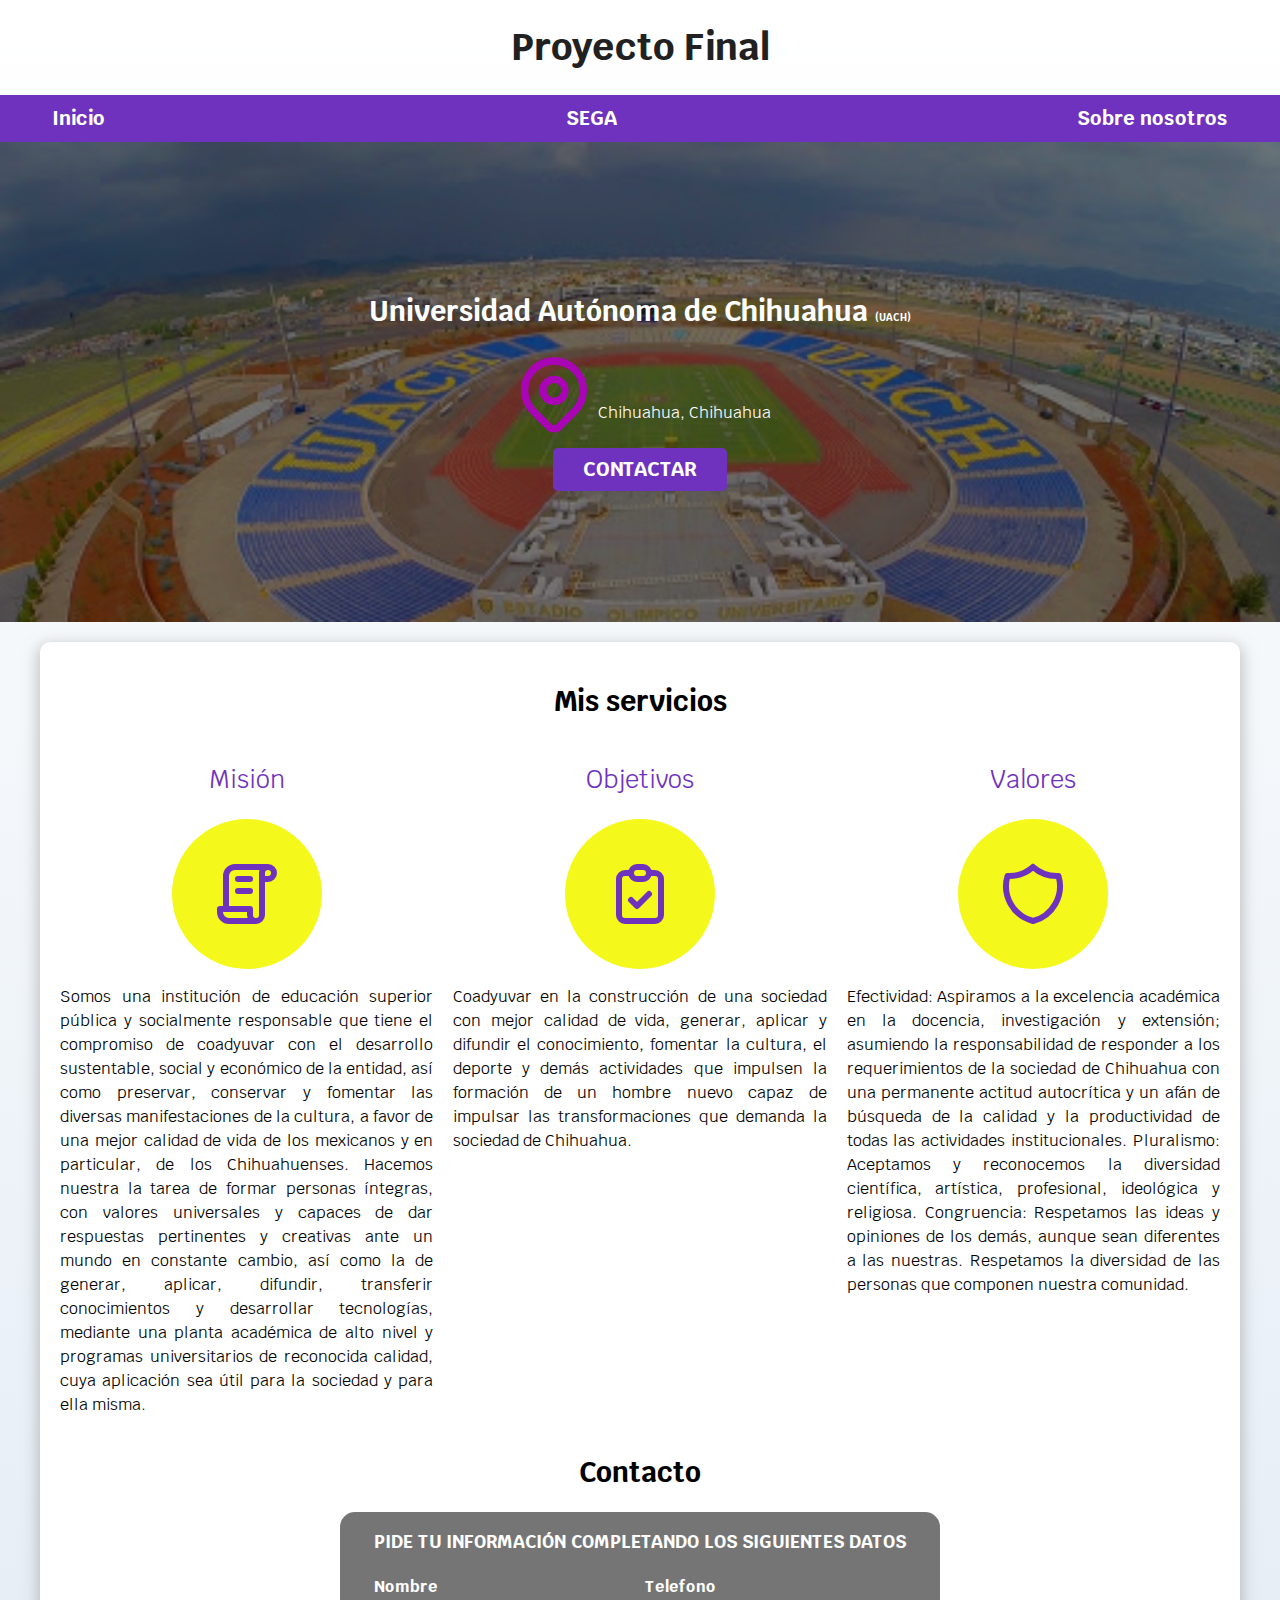
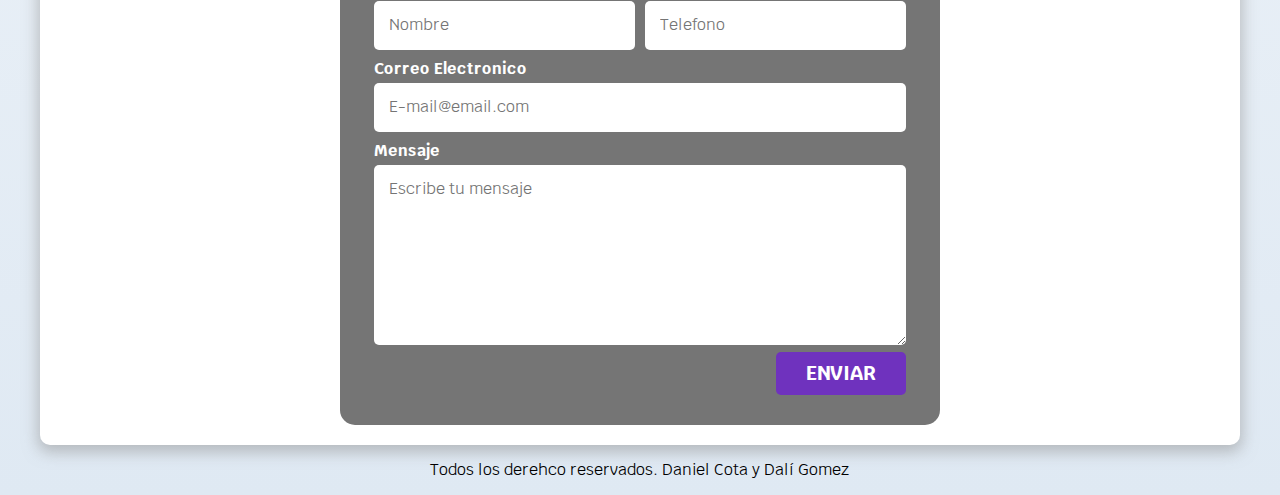
==== index.html @ ebf294ba "Initial Commit" ====
<!DOCTYPE html>
<html lang="en">
<head>
    <meta charset="UTF-8">
    <meta http-equiv="X-UA-Compatible" content="IE=edge">
    <meta name="viewport" content="width=device-width, initial-scale=1.0">
    <title>SEGÜACH</title>
    <link rel="preload" href="css/normalize.css" as="style">
    <link rel="stylesheet" href="css/normalize.css">
    <link rel="preconnect" href="https://fonts.gstatic.com">
    <link href="https://fonts.googleapis.com/css2?family=Krub:wght@400;700&display=swap" 
    rel="stylesheet">
    <link rel="preload" href="css/styles.css" as="style">
    <link rel="stylesheet" href="css/styles.css">
</head>
<body>
    <header>
        <h1 class="titulo">Proyecto Final</h1>
    </header>

    <div class="nav-bg">
        <nav class="navegacion_principal contenedor ">
            <a href="#">Inicio</a>
            <a href="#">SEGA</a>
            <a href="#">Sobre nosotros</a>
        </nav>
    </div>
    
    <section class="hero">
        <div class="contenido-hero">
            <h2>Universidad Autónoma de Chihuahua <span>(UACH)</span></h2>

            <div class="ubicacion">
                <svg xmlns="http://www.w3.org/2000/svg" class="icon icon-tabler icon-tabler-map-pin" width="88" height="88" 
                viewBox="0 0 24 24" stroke-width="2" stroke="#a905b6" fill="none" stroke-linecap="round" stroke-linejoin="round">
                    <path stroke="none" d="M0 0h24v24H0z" fill="none"/>
                    <circle cx="12" cy="11" r="3" />
                    <path d="M17.657 16.657l-4.243 4.243a2 2 0 0 1 -2.827 0l-4.244 -4.243a8 8 0 1 1 11.314 0z" />
                </svg>
                <p>Chihuahua, Chihuahua</p>
            </div> <!-- .ubicacion-->
            
            <a class="boton" href="#">Contactar</a>
        </div> <!-- .contenido-hero -->
    </section>
    
    <main class="contenedor sombra">

        <h2>Mis servicios</h2>

        <div class="servicios">
            <section class="servicio">
            <h3>Misión</h3>

                <div class="iconos">
                    <svg xmlns="http://www.w3.org/2000/svg" class="icon icon-tabler icon-tabler-license" width="72" height="72" viewBox="0 0 24 24" stroke-width="2" stroke="#6f32be" fill="none" stroke-linecap="round" stroke-linejoin="round">
                        <path stroke="none" d="M0 0h24v24H0z" fill="none"/>
                        <path d="M15 21h-9a3 3 0 0 1 -3 -3v-1h10v2a2 2 0 0 0 4 0v-14a2 2 0 1 1 2 2h-2m2 -4h-11a3 3 0 0 0 -3 3v11" />
                        <line x1="9" y1="7" x2="13" y2="7" />
                        <line x1="9" y1="11" x2="13" y2="11" />
                      </svg>
                </div>
                
                <p>Somos una institución de educación superior pública y socialmente responsable que tiene el compromiso de coadyuvar con 
                    el desarrollo sustentable, social y económico de la entidad, así como preservar, conservar y fomentar las diversas manifestaciones 
                    de la cultura, a favor de una mejor calidad de vida de los mexicanos y en particular, de los Chihuahuenses.
                    Hacemos nuestra la tarea de formar personas íntegras, con valores universales y capaces de dar respuestas pertinentes 
                    y creativas ante un mundo en constante cambio, así como la de generar, aplicar, difundir, transferir conocimientos y 
                    desarrollar tecnologías, mediante una planta académica de alto nivel y programas universitarios de reconocida calidad, 
                    cuya aplicación sea útil para la sociedad y para ella misma. </p>
            </section>

            <section class="servicio">
                <h3>Objetivos</h3>

                <div class="iconos">
                    <svg xmlns="http://www.w3.org/2000/svg" class="icon icon-tabler icon-tabler-clipboard-check" width="72" height="72" viewBox="0 0 24 24" stroke-width="2" stroke="#6f32be" fill="none" stroke-linecap="round" stroke-linejoin="round">
                        <path stroke="none" d="M0 0h24v24H0z" fill="none"/>
                        <path d="M9 5h-2a2 2 0 0 0 -2 2v12a2 2 0 0 0 2 2h10a2 2 0 0 0 2 -2v-12a2 2 0 0 0 -2 -2h-2" />
                        <rect x="9" y="3" width="6" height="4" rx="2" />
                        <path d="M9 14l2 2l4 -4" />
                      </svg>
                </div>
               
                <p>Coadyuvar en la construcción de una sociedad con mejor calidad de vida, generar, aplicar y difundir el 
                    conocimiento, fomentar la cultura, el deporte y demás actividades que impulsen la 
                    formación de un hombre nuevo capaz de impulsar las transformaciones que demanda la sociedad de Chihuahua.</p>
            </section>
        
            <section class="servicio">
                <h3>Valores</h3>

                <div class="iconos">
                    <svg xmlns="http://www.w3.org/2000/svg" class="icon icon-tabler icon-tabler-shield" width="72" height="72" viewBox="0 0 24 24" stroke-width="2" stroke="#6f32be" fill="none" stroke-linecap="round" stroke-linejoin="round">
                        <path stroke="none" d="M0 0h24v24H0z" fill="none"/>
                        <path d="M12 3a12 12 0 0 0 8.5 3a12 12 0 0 1 -8.5 15a12 12 0 0 1 -8.5 -15a12 12 0 0 0 8.5 -3" />
                      </svg>
                </div>
                
                <p>Efectividad: Aspiramos a la excelencia académica en la docencia, investigación y extensión; 
                    asumiendo la responsabilidad de responder a los requerimientos de la sociedad de Chihuahua 
                    con una permanente actitud autocrítica y un afán de búsqueda de la calidad y la productividad 
                    de todas las actividades institucionales.
                    Pluralismo: Aceptamos y reconocemos la diversidad científica, 
                    artística, profesional, ideológica y religiosa.
                    Congruencia: Respetamos las ideas y opiniones de los demás, 
                    aunque sean diferentes a las nuestras. Respetamos la diversidad de las personas que 
                    componen nuestra comunidad. </p>
            </section>

        </div>
    
        <section>
            <h2>Contacto</h2> 
            
            <form class="formulario">
                <fieldset>
                    <legend>Pide tu información completando los siguientes datos</legend>

                    <div class="contenedor-campos">
                        <div class="campo">
                            <label for="">Nombre</label>
                            <input class="input-text" type="text" name="" id="" placeholder="Nombre">    
                        </div>
                    
                        <div class="campo">
                            <label for="">Telefono</label>
                            <input class="input-text" type="tel" name="" id="" placeholder="Telefono">
                        </div>
                    
                        <div class="campo">
                            <label for="">Correo Electronico</label>
                            <input class="input-text" type="email" name="" id="" placeholder="E-mail@email.com">
                        </div>
                    
                        <div class="campo">
                            <label for="">Mensaje</label>
                            <textarea  class="input-text" name="" id="" placeholder="Escribe tu mensaje"></textarea>
                        </div>
                           
                    </div> <!-- .contenedor-campos -->
                    
                    <div class="alinear-d flex">
                        <input class="boton w-100" type="submit" value="Enviar">
                    </div>   
                
                </fieldset>
            </form>
        </section>
    </main>

    <footer class="footer">
       <p>Todos los derehco reservados. Daniel Cota y Dalí Gomez</p> 
    </footer>
    
</body>
</html>
---- css/styles.css ----
/* Variables */

:root {
    --blanco: #ffffff;
    --negro: #212121;
    --secundario: #6f32be;
    --primario: #f4f81b;
    --gris: #757575;
    --grisclaro: #dfe9f3; 
    --fuente-principal: 3.8rem;
}

    /* Globales */

html {
    font-size: 62.5%;
    box-sizing: border-box;
    scroll-snap-type: y mandatory;
}
*, *:before, *:after {
    box-sizing: inherit;
}

/* Scroll */

.servicios, 
.navegacion_principal,
.formulario {
    scroll-snap-align: center;
    scroll-snap-stop: always;
}


body {
    font-size: 16px; /* 1rem = 10px */
    font-family: 'Krub', sans-serif;
    background-image: linear-gradient(to top,var(--grisclaro) 0%, var(--blanco) 100%);
}

.contenedor {
    max-width: 120rem;
    margin: 0 auto;
}

.boton {
    background-color: var(--secundario);
    color: var(--blanco);
    padding: 1rem 3rem;
    margin-top: 1rem;
    font-size: 2rem;
    text-decoration: none;
    text-transform: uppercase;
    font-weight: 700;
    border-radius: .5rem;
    width: 90%;
    text-align: center;
    border: none;
}

@media (min-width: 768px) {
    .boton {
        width: auto;
    }
}


.boton:hover {
    cursor: pointer;
}

.sombra {
    -webkit-box-shadow: 0px 5px 15px 2px rgba(143,143,143,0.55);
    -moz-box-shadow: 0px 5px 15px 2px rgba(143,143,143,0.55);
    box-shadow: 0px 5px 15px 2px rgba(143,143,143,0.55);
    background-color: var(--blanco);
    padding: 2rem;
    border-radius: 1rem;
}

    /* Tipografía */
h1 {
    font-size: 3.8rem;
}
h2 {
    font-size: 2.8rem;
}
h3 {
    font-size: 2.5rem;
}
h1,h2,h3 {
    text-align: center;
}

    /* Titulos */

.titulo {
    text-align: center;
    font-size: var(--fuente-principal);
    color: var(--negro);
}

.titulo span {
    font-size: 2rem;
}

    /* Utilidades */

.w-100 {
    width: 100%;
}

@media (min-width: 768px) {
    .w-100 {
        width: auto;
    }
}

.flex {
    display: flex;
}
.alinear-d {
    justify-content: flex-end;
}
    /* Navegación principal */

.nav-bg { 
    background-color: var(--secundario);
}

.navegacion_principal {
    display: flex;
    flex-direction: column;
}

@media (min-width: 768px) {
    .navegacion_principal {
        flex-direction: row;
        justify-content: space-between;
    }
}

.navegacion_principal a {
    display: block;
    text-align: center;
    padding: 1.2rem;
    color: var(--blanco);
    text-decoration: none;
    font-size: 2rem;
    font-weight: 700;
}

.navegacion_principal a:hover {
    background-color: var(--primario);
    color: var(--negro);
}

    /* Hero */

.hero {
    background-image: url(../img/Estadio.jpg);
    background-repeat: no-repeat;
    background-size: cover;
    height: 480px;
    position: relative;
    margin-bottom: 2rem;
}

.contenido-hero {
    position: absolute;
    background-color: rgba(0, 0, 0, 0.5); /** Anterior **/
    width: 100%;
    height: 100%;

    display: flex;
    flex-direction: column;
    align-items: center;
    justify-content: center;
}

.contenido-hero h2,
.contenido-hero p {
    color: var(--blanco);
}
.contenido-hero span {
    font-size: 1rem;
}

.contenido-hero .ubicacion {
    display: flex;
    align-items: flex-end;
}

/* Servicios */
@media (min-width: 768px) {
    .servicios{
        display: grid;
        grid-template-columns: repeat(3, 1fr);
        /* grid: 200px 800px / 300px 300px; */
        /* grid-template-columns: 1fr 1fr 1fr; */
        column-gap: 2rem;
    }
}

.servicio {
    display: flex;
    flex-direction: column;
    align-items: center;

}

.servicio h3 {
    color: var(--secundario);
    font-weight: 400;
}

.servicio p{
    line-height: 1.5;
    text-align: justify;
}

.servicio .iconos {
    height: 15rem;
    width: 15rem;
    background-color: var(--primario);
    border-radius: 50%;
    display: flex;
    justify-content: space-evenly;
    align-items: center;
}

/* Contacto */
.formulario {
    background-color: var(--gris);
    width: min(60rem, 100%  ); /* Utiliza el valor más pequeño */
    margin: 0 auto;
    padding: 2rem;
    border-radius: 1.5rem;
}

.formulario fieldset{
    border: none;
}

.formulario legend{
    text-align: center;
    font-size: 1.8rem;
    text-transform: uppercase;
    font-weight: 700;
    margin-bottom: 2rem; 
    color: var(--blanco);
}


@media (min-width: 768px) {
    .contenedor-campos {
        display: grid;
        grid-template-columns: 1fr 1fr;
        grid-template-rows: auto auto 20rem;
        column-gap: 1rem;
    }

    .campo:nth-child(3),
    .campo:nth-child(4) {
        grid-column: 1 / 3;
    }

}

.campo {
    margin-bottom: 1rem;
}

.campo label {
    color: var(--blanco);
    font-weight: 700;
    margin-bottom: .5rem;
    display: block;
}

.campo textarea {
    height: 18rem;
}


.input-text {
    width: 100%;
    border: none;
    padding:  1.5rem;
    border-radius: .5rem;
}

/* Footer */

.footer{
    text-align: center;
}
---- css/styles.css ----
/* Variables */

:root {
    --blanco: #ffffff;
    --negro: #212121;
    --secundario: #6f32be;
    --primario: #f4f81b;
    --gris: #757575;
    --grisclaro: #dfe9f3; 
    --fuente-principal: 3.8rem;
}

    /* Globales */

html {
    font-size: 62.5%;
    box-sizing: border-box;
    scroll-snap-type: y mandatory;
}
*, *:before, *:after {
    box-sizing: inherit;
}

/* Scroll */

.servicios, 
.navegacion_principal,
.formulario {
    scroll-snap-align: center;
    scroll-snap-stop: always;
}


body {
    font-size: 16px; /* 1rem = 10px */
    font-family: 'Krub', sans-serif;
    background-image: linear-gradient(to top,var(--grisclaro) 0%, var(--blanco) 100%);
}

.contenedor {
    max-width: 120rem;
    margin: 0 auto;
}

.boton {
    background-color: var(--secundario);
    color: var(--blanco);
    padding: 1rem 3rem;
    margin-top: 1rem;
    font-size: 2rem;
    text-decoration: none;
    text-transform: uppercase;
    font-weight: 700;
    border-radius: .5rem;
    width: 90%;
    text-align: center;
    border: none;
}

@media (min-width: 768px) {
    .boton {
        width: auto;
    }
}


.boton:hover {
    cursor: pointer;
}

.sombra {
    -webkit-box-shadow: 0px 5px 15px 2px rgba(143,143,143,0.55);
    -moz-box-shadow: 0px 5px 15px 2px rgba(143,143,143,0.55);
    box-shadow: 0px 5px 15px 2px rgba(143,143,143,0.55);
    background-color: var(--blanco);
    padding: 2rem;
    border-radius: 1rem;
}

    /* Tipografía */
h1 {
    font-size: 3.8rem;
}
h2 {
    font-size: 2.8rem;
}
h3 {
    font-size: 2.5rem;
}
h1,h2,h3 {
    text-align: center;
}

    /* Titulos */

.titulo {
    text-align: center;
    font-size: var(--fuente-principal);
    color: var(--negro);
}

.titulo span {
    font-size: 2rem;
}

    /* Utilidades */

.w-100 {
    width: 100%;
}

@media (min-width: 768px) {
    .w-100 {
        width: auto;
    }
}

.flex {
    display: flex;
}
.alinear-d {
    justify-content: flex-end;
}
    /* Navegación principal */

.nav-bg { 
    background-color: var(--secundario);
}

.navegacion_principal {
    display: flex;
    flex-direction: column;
}

@media (min-width: 768px) {
    .navegacion_principal {
        flex-direction: row;
        justify-content: space-between;
    }
}

.navegacion_principal a {
    display: block;
    text-align: center;
    padding: 1.2rem;
    color: var(--blanco);
    text-decoration: none;
    font-size: 2rem;
    font-weight: 700;
}

.navegacion_principal a:hover {
    background-color: var(--primario);
    color: var(--negro);
}

    /* Hero */

.hero {
    background-image: url(../img/Estadio.jpg);
    background-repeat: no-repeat;
    background-size: cover;
    height: 480px;
    position: relative;
    margin-bottom: 2rem;
}

.contenido-hero {
    position: absolute;
    background-color: rgba(0, 0, 0, 0.5); /** Anterior **/
    width: 100%;
    height: 100%;

    display: flex;
    flex-direction: column;
    align-items: center;
    justify-content: center;
}

.contenido-hero h2,
.contenido-hero p {
    color: var(--blanco);
}
.contenido-hero span {
    font-size: 1rem;
}

.contenido-hero .ubicacion {
    display: flex;
    align-items: flex-end;
}

/* Servicios */
@media (min-width: 768px) {
    .servicios{
        display: grid;
        grid-template-columns: repeat(3, 1fr);
        /* grid: 200px 800px / 300px 300px; */
        /* grid-template-columns: 1fr 1fr 1fr; */
        column-gap: 2rem;
    }
}

.servicio {
    display: flex;
    flex-direction: column;
    align-items: center;

}

.servicio h3 {
    color: var(--secundario);
    font-weight: 400;
}

.servicio p{
    line-height: 1.5;
    text-align: justify;
}

.servicio .iconos {
    height: 15rem;
    width: 15rem;
    background-color: var(--primario);
    border-radius: 50%;
    display: flex;
    justify-content: space-evenly;
    align-items: center;
}

/* Contacto */
.formulario {
    background-color: var(--gris);
    width: min(60rem, 100%  ); /* Utiliza el valor más pequeño */
    margin: 0 auto;
    padding: 2rem;
    border-radius: 1.5rem;
}

.formulario fieldset{
    border: none;
}

.formulario legend{
    text-align: center;
    font-size: 1.8rem;
    text-transform: uppercase;
    font-weight: 700;
    margin-bottom: 2rem; 
    color: var(--blanco);
}


@media (min-width: 768px) {
    .contenedor-campos {
        display: grid;
        grid-template-columns: 1fr 1fr;
        grid-template-rows: auto auto 20rem;
        column-gap: 1rem;
    }

    .campo:nth-child(3),
    .campo:nth-child(4) {
        grid-column: 1 / 3;
    }

}

.campo {
    margin-bottom: 1rem;
}

.campo label {
    color: var(--blanco);
    font-weight: 700;
    margin-bottom: .5rem;
    display: block;
}

.campo textarea {
    height: 18rem;
}


.input-text {
    width: 100%;
    border: none;
    padding:  1.5rem;
    border-radius: .5rem;
}

/* Footer */

.footer{
    text-align: center;
}
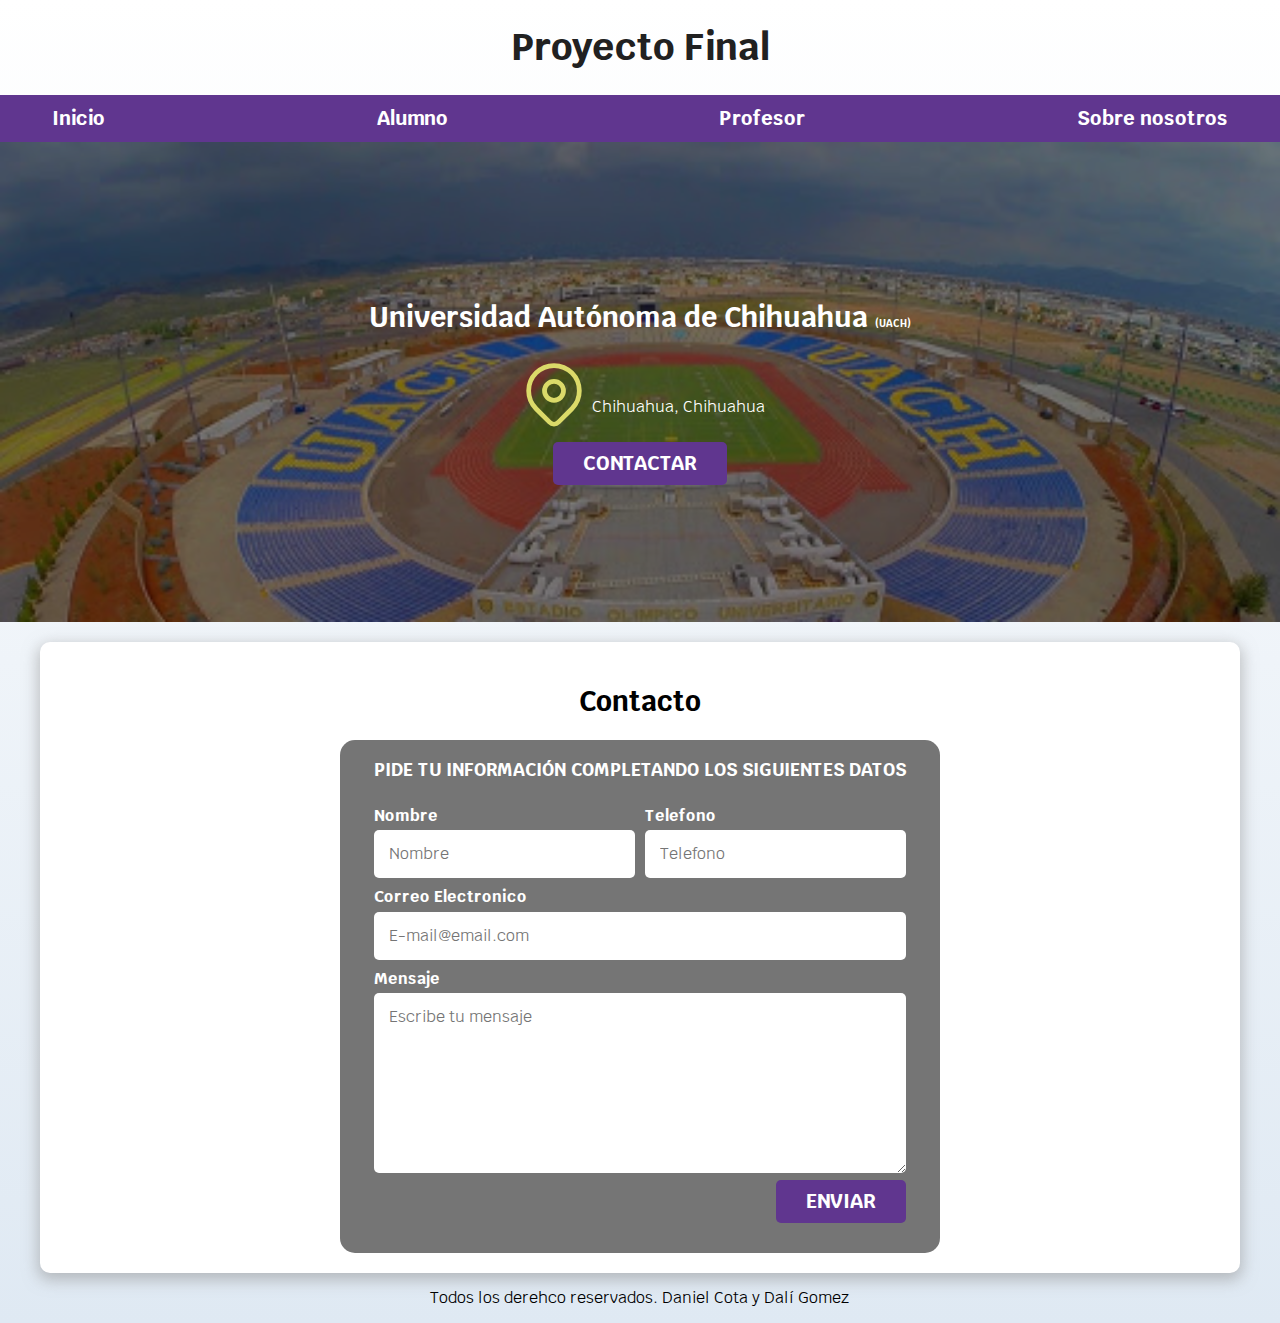
==== commit 99b1b0d5: "Se agregaron más paginas y se mofidicó el estilo" ====
--- a/index.html
+++ b/index.html
@@ -20,9 +20,10 @@
 
     <div class="nav-bg">
         <nav class="navegacion_principal contenedor ">
-            <a href="#">Inicio</a>
-            <a href="#">SEGA</a>
-            <a href="#">Sobre nosotros</a>
+            <a href="index.html">Inicio</a>
+            <a href="alumno.html">Alumno</a>
+            <a href="profesor.html">Profesor</a>
+            <a href="acerda_de.html">Sobre nosotros</a>
         </nav>
     </div>
     
@@ -31,8 +32,7 @@
             <h2>Universidad Autónoma de Chihuahua <span>(UACH)</span></h2>
 
             <div class="ubicacion">
-                <svg xmlns="http://www.w3.org/2000/svg" class="icon icon-tabler icon-tabler-map-pin" width="88" height="88" 
-                viewBox="0 0 24 24" stroke-width="2" stroke="#a905b6" fill="none" stroke-linecap="round" stroke-linejoin="round">
+                <svg xmlns="http://www.w3.org/2000/svg" class="icon icon-tabler icon-tabler-map-pin" width="76" height="76" viewBox="0 0 24 24" stroke-width="1.5" stroke="#DBDA69" fill="none" stroke-linecap="round" stroke-linejoin="round">
                     <path stroke="none" d="M0 0h24v24H0z" fill="none"/>
                     <circle cx="12" cy="11" r="3" />
                     <path d="M17.657 16.657l-4.243 4.243a2 2 0 0 1 -2.827 0l-4.244 -4.243a8 8 0 1 1 11.314 0z" />
@@ -46,70 +46,6 @@
     
     <main class="contenedor sombra">
 
-        <h2>Mis servicios</h2>
-
-        <div class="servicios">
-            <section class="servicio">
-            <h3>Misión</h3>
-
-                <div class="iconos">
-                    <svg xmlns="http://www.w3.org/2000/svg" class="icon icon-tabler icon-tabler-license" width="72" height="72" viewBox="0 0 24 24" stroke-width="2" stroke="#6f32be" fill="none" stroke-linecap="round" stroke-linejoin="round">
-                        <path stroke="none" d="M0 0h24v24H0z" fill="none"/>
-                        <path d="M15 21h-9a3 3 0 0 1 -3 -3v-1h10v2a2 2 0 0 0 4 0v-14a2 2 0 1 1 2 2h-2m2 -4h-11a3 3 0 0 0 -3 3v11" />
-                        <line x1="9" y1="7" x2="13" y2="7" />
-                        <line x1="9" y1="11" x2="13" y2="11" />
-                      </svg>
-                </div>
-                
-                <p>Somos una institución de educación superior pública y socialmente responsable que tiene el compromiso de coadyuvar con 
-                    el desarrollo sustentable, social y económico de la entidad, así como preservar, conservar y fomentar las diversas manifestaciones 
-                    de la cultura, a favor de una mejor calidad de vida de los mexicanos y en particular, de los Chihuahuenses.
-                    Hacemos nuestra la tarea de formar personas íntegras, con valores universales y capaces de dar respuestas pertinentes 
-                    y creativas ante un mundo en constante cambio, así como la de generar, aplicar, difundir, transferir conocimientos y 
-                    desarrollar tecnologías, mediante una planta académica de alto nivel y programas universitarios de reconocida calidad, 
-                    cuya aplicación sea útil para la sociedad y para ella misma. </p>
-            </section>
-
-            <section class="servicio">
-                <h3>Objetivos</h3>
-
-                <div class="iconos">
-                    <svg xmlns="http://www.w3.org/2000/svg" class="icon icon-tabler icon-tabler-clipboard-check" width="72" height="72" viewBox="0 0 24 24" stroke-width="2" stroke="#6f32be" fill="none" stroke-linecap="round" stroke-linejoin="round">
-                        <path stroke="none" d="M0 0h24v24H0z" fill="none"/>
-                        <path d="M9 5h-2a2 2 0 0 0 -2 2v12a2 2 0 0 0 2 2h10a2 2 0 0 0 2 -2v-12a2 2 0 0 0 -2 -2h-2" />
-                        <rect x="9" y="3" width="6" height="4" rx="2" />
-                        <path d="M9 14l2 2l4 -4" />
-                      </svg>
-                </div>
-               
-                <p>Coadyuvar en la construcción de una sociedad con mejor calidad de vida, generar, aplicar y difundir el 
-                    conocimiento, fomentar la cultura, el deporte y demás actividades que impulsen la 
-                    formación de un hombre nuevo capaz de impulsar las transformaciones que demanda la sociedad de Chihuahua.</p>
-            </section>
-        
-            <section class="servicio">
-                <h3>Valores</h3>
-
-                <div class="iconos">
-                    <svg xmlns="http://www.w3.org/2000/svg" class="icon icon-tabler icon-tabler-shield" width="72" height="72" viewBox="0 0 24 24" stroke-width="2" stroke="#6f32be" fill="none" stroke-linecap="round" stroke-linejoin="round">
-                        <path stroke="none" d="M0 0h24v24H0z" fill="none"/>
-                        <path d="M12 3a12 12 0 0 0 8.5 3a12 12 0 0 1 -8.5 15a12 12 0 0 1 -8.5 -15a12 12 0 0 0 8.5 -3" />
-                      </svg>
-                </div>
-                
-                <p>Efectividad: Aspiramos a la excelencia académica en la docencia, investigación y extensión; 
-                    asumiendo la responsabilidad de responder a los requerimientos de la sociedad de Chihuahua 
-                    con una permanente actitud autocrítica y un afán de búsqueda de la calidad y la productividad 
-                    de todas las actividades institucionales.
-                    Pluralismo: Aceptamos y reconocemos la diversidad científica, 
-                    artística, profesional, ideológica y religiosa.
-                    Congruencia: Respetamos las ideas y opiniones de los demás, 
-                    aunque sean diferentes a las nuestras. Respetamos la diversidad de las personas que 
-                    componen nuestra comunidad. </p>
-            </section>
-
-        </div>
-    
         <section>
             <h2>Contacto</h2> 
             
--- a/css/styles.css
+++ b/css/styles.css
@@ -3,8 +3,8 @@
 :root {
     --blanco: #ffffff;
     --negro: #212121;
-    --secundario: #6f32be;
-    --primario: #f4f81b;
+    --secundario: #60368F;
+    --primario: #DBDA69;
     --gris: #757575;
     --grisclaro: #dfe9f3; 
     --fuente-principal: 3.8rem;
@@ -20,16 +20,6 @@
 *, *:before, *:after {
     box-sizing: inherit;
 }
-
-/* Scroll */
-
-.servicios, 
-.navegacion_principal,
-.formulario {
-    scroll-snap-align: center;
-    scroll-snap-stop: always;
-}
-
 
 body {
     font-size: 16px; /* 1rem = 10px */
@@ -190,43 +180,49 @@
     align-items: flex-end;
 }
 
-/* Servicios */
-@media (min-width: 768px) {
-    .servicios{
+/* Acerca De*/
+
+@media (min-width:768px) {
+    .informacion {
         display: grid;
-        grid-template-columns: repeat(3, 1fr);
-        /* grid: 200px 800px / 300px 300px; */
-        /* grid-template-columns: 1fr 1fr 1fr; */
-        column-gap: 2rem;
-    }
-}
-
-.servicio {
+        grid-template-columns: 33.3%  33.3%  33.3%;
+        column-gap: 1rem;
+    }
+}
+.info {
+    text-align:center;
     display: flex;
     flex-direction: column;
     align-items: center;
-
-}
-
-.servicio h3 {
-    color: var(--secundario);
+}
+
+.info p{
+    margin: 0.5rem;
+    text-align: justify;
+}
+
+.tiempo__espera{
+    font-weight: 700;
+}
+
+.tiempo__espera span{
     font-weight: 400;
 }
 
-.servicio p{
-    line-height: 1.5;
-    text-align: justify;
-}
-
-.servicio .iconos {
-    height: 15rem;
-    width: 15rem;
+.iconos {
+    display: flex;
+    height: 150px;
+    width: 150px;
+    justify-content: space-evenly;
+    align-items: center;
     background-color: var(--primario);
     border-radius: 50%;
-    display: flex;
-    justify-content: space-evenly;
-    align-items: center;
-}
+}
+.iconos i {
+    font-size: 2rem;
+    color: var(--oscuro);
+}
+
 
 /* Contacto */
 .formulario {
--- a/css/styles.css
+++ b/css/styles.css
@@ -3,8 +3,8 @@
 :root {
     --blanco: #ffffff;
     --negro: #212121;
-    --secundario: #6f32be;
-    --primario: #f4f81b;
+    --secundario: #60368F;
+    --primario: #DBDA69;
     --gris: #757575;
     --grisclaro: #dfe9f3; 
     --fuente-principal: 3.8rem;
@@ -20,16 +20,6 @@
 *, *:before, *:after {
     box-sizing: inherit;
 }
-
-/* Scroll */
-
-.servicios, 
-.navegacion_principal,
-.formulario {
-    scroll-snap-align: center;
-    scroll-snap-stop: always;
-}
-
 
 body {
     font-size: 16px; /* 1rem = 10px */
@@ -190,43 +180,49 @@
     align-items: flex-end;
 }
 
-/* Servicios */
-@media (min-width: 768px) {
-    .servicios{
+/* Acerca De*/
+
+@media (min-width:768px) {
+    .informacion {
         display: grid;
-        grid-template-columns: repeat(3, 1fr);
-        /* grid: 200px 800px / 300px 300px; */
-        /* grid-template-columns: 1fr 1fr 1fr; */
-        column-gap: 2rem;
-    }
-}
-
-.servicio {
+        grid-template-columns: 33.3%  33.3%  33.3%;
+        column-gap: 1rem;
+    }
+}
+.info {
+    text-align:center;
     display: flex;
     flex-direction: column;
     align-items: center;
-
-}
-
-.servicio h3 {
-    color: var(--secundario);
+}
+
+.info p{
+    margin: 0.5rem;
+    text-align: justify;
+}
+
+.tiempo__espera{
+    font-weight: 700;
+}
+
+.tiempo__espera span{
     font-weight: 400;
 }
 
-.servicio p{
-    line-height: 1.5;
-    text-align: justify;
-}
-
-.servicio .iconos {
-    height: 15rem;
-    width: 15rem;
+.iconos {
+    display: flex;
+    height: 150px;
+    width: 150px;
+    justify-content: space-evenly;
+    align-items: center;
     background-color: var(--primario);
     border-radius: 50%;
-    display: flex;
-    justify-content: space-evenly;
-    align-items: center;
-}
+}
+.iconos i {
+    font-size: 2rem;
+    color: var(--oscuro);
+}
+
 
 /* Contacto */
 .formulario {
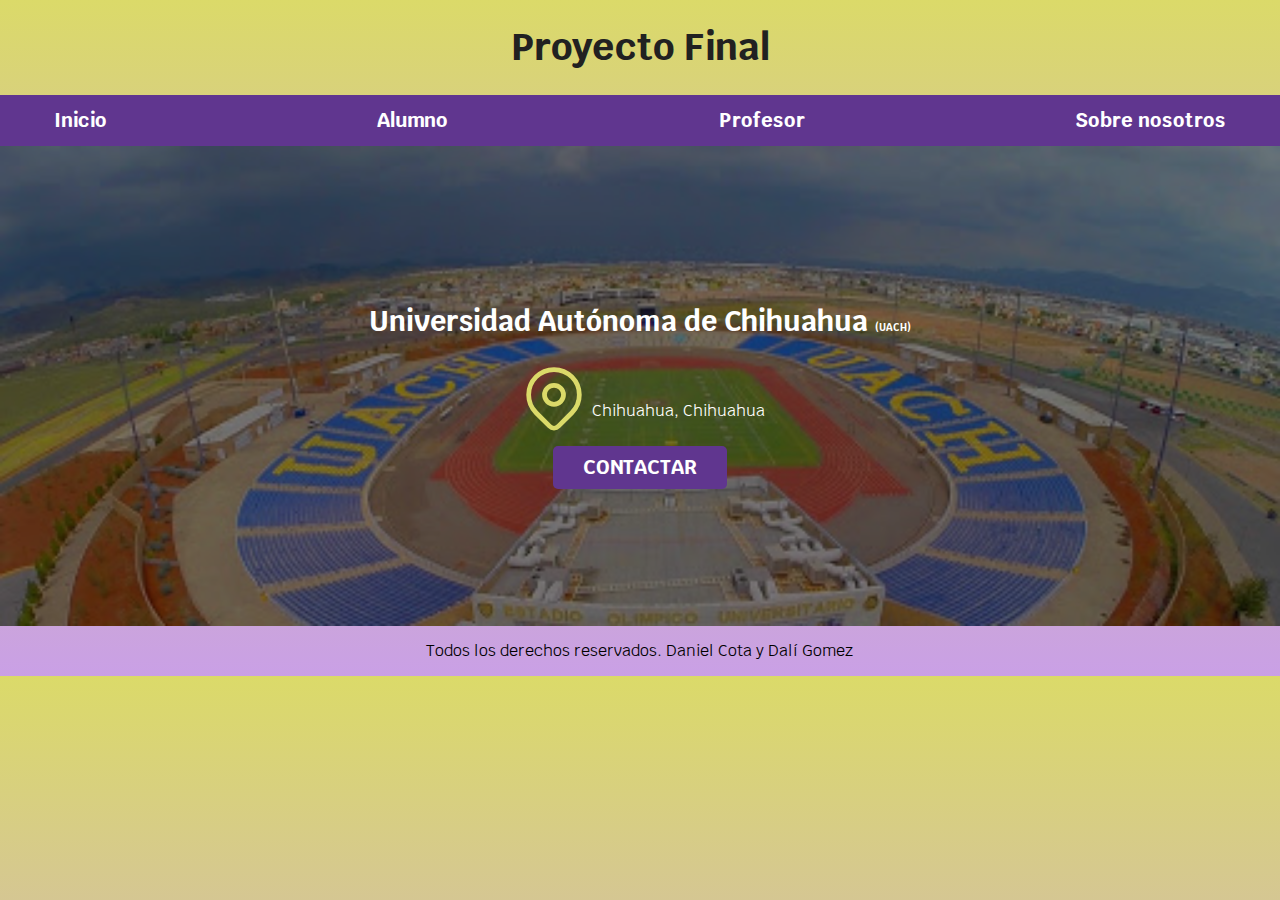
==== commit 816873db: "Se agregó la pagina contacto" ====
--- a/index.html
+++ b/index.html
@@ -40,53 +40,12 @@
                 <p>Chihuahua, Chihuahua</p>
             </div> <!-- .ubicacion-->
             
-            <a class="boton" href="#">Contactar</a>
+            <a class="boton" href="contacto.html">Contactar</a>
         </div> <!-- .contenido-hero -->
     </section>
     
-    <main class="contenedor sombra">
-
-        <section>
-            <h2>Contacto</h2> 
-            
-            <form class="formulario">
-                <fieldset>
-                    <legend>Pide tu información completando los siguientes datos</legend>
-
-                    <div class="contenedor-campos">
-                        <div class="campo">
-                            <label for="">Nombre</label>
-                            <input class="input-text" type="text" name="" id="" placeholder="Nombre">    
-                        </div>
-                    
-                        <div class="campo">
-                            <label for="">Telefono</label>
-                            <input class="input-text" type="tel" name="" id="" placeholder="Telefono">
-                        </div>
-                    
-                        <div class="campo">
-                            <label for="">Correo Electronico</label>
-                            <input class="input-text" type="email" name="" id="" placeholder="E-mail@email.com">
-                        </div>
-                    
-                        <div class="campo">
-                            <label for="">Mensaje</label>
-                            <textarea  class="input-text" name="" id="" placeholder="Escribe tu mensaje"></textarea>
-                        </div>
-                           
-                    </div> <!-- .contenedor-campos -->
-                    
-                    <div class="alinear-d flex">
-                        <input class="boton w-100" type="submit" value="Enviar">
-                    </div>   
-                
-                </fieldset>
-            </form>
-        </section>
-    </main>
-
     <footer class="footer">
-       <p>Todos los derehco reservados. Daniel Cota y Dalí Gomez</p> 
+       <p>Todos los derechos reservados. Daniel Cota y Dalí Gomez</p> 
     </footer>
     
 </body>
--- a/css/styles.css
+++ b/css/styles.css
@@ -3,7 +3,9 @@
 :root {
     --blanco: #ffffff;
     --negro: #212121;
+    --modo-oscuro: #1c0d02;
     --secundario: #60368F;
+    --secundario-claro: #C694FF;
     --primario: #DBDA69;
     --gris: #757575;
     --grisclaro: #dfe9f3; 
@@ -11,7 +13,6 @@
 }
 
     /* Globales */
-
 html {
     font-size: 62.5%;
     box-sizing: border-box;
@@ -24,7 +25,7 @@
 body {
     font-size: 16px; /* 1rem = 10px */
     font-family: 'Krub', sans-serif;
-    background-image: linear-gradient(to top,var(--grisclaro) 0%, var(--blanco) 100%);
+    background-image: linear-gradient(to top,var(--secundario-claro) -20%, var(--primario) 100%);
 }
 
 .contenedor {
@@ -120,6 +121,7 @@
 .navegacion_principal {
     display: flex;
     flex-direction: column;
+    padding: 0.2rem;
 }
 
 @media (min-width: 768px) {
@@ -152,7 +154,7 @@
     background-size: cover;
     height: 480px;
     position: relative;
-    margin-bottom: 2rem;
+    margin-bottom: 0.5rem;
 }
 
 .contenido-hero {
@@ -160,7 +162,6 @@
     background-color: rgba(0, 0, 0, 0.5); /** Anterior **/
     width: 100%;
     height: 100%;
-
     display: flex;
     flex-direction: column;
     align-items: center;
--- a/css/styles.css
+++ b/css/styles.css
@@ -3,7 +3,9 @@
 :root {
     --blanco: #ffffff;
     --negro: #212121;
+    --modo-oscuro: #1c0d02;
     --secundario: #60368F;
+    --secundario-claro: #C694FF;
     --primario: #DBDA69;
     --gris: #757575;
     --grisclaro: #dfe9f3; 
@@ -11,7 +13,6 @@
 }
 
     /* Globales */
-
 html {
     font-size: 62.5%;
     box-sizing: border-box;
@@ -24,7 +25,7 @@
 body {
     font-size: 16px; /* 1rem = 10px */
     font-family: 'Krub', sans-serif;
-    background-image: linear-gradient(to top,var(--grisclaro) 0%, var(--blanco) 100%);
+    background-image: linear-gradient(to top,var(--secundario-claro) -20%, var(--primario) 100%);
 }
 
 .contenedor {
@@ -120,6 +121,7 @@
 .navegacion_principal {
     display: flex;
     flex-direction: column;
+    padding: 0.2rem;
 }
 
 @media (min-width: 768px) {
@@ -152,7 +154,7 @@
     background-size: cover;
     height: 480px;
     position: relative;
-    margin-bottom: 2rem;
+    margin-bottom: 0.5rem;
 }
 
 .contenido-hero {
@@ -160,7 +162,6 @@
     background-color: rgba(0, 0, 0, 0.5); /** Anterior **/
     width: 100%;
     height: 100%;
-
     display: flex;
     flex-direction: column;
     align-items: center;
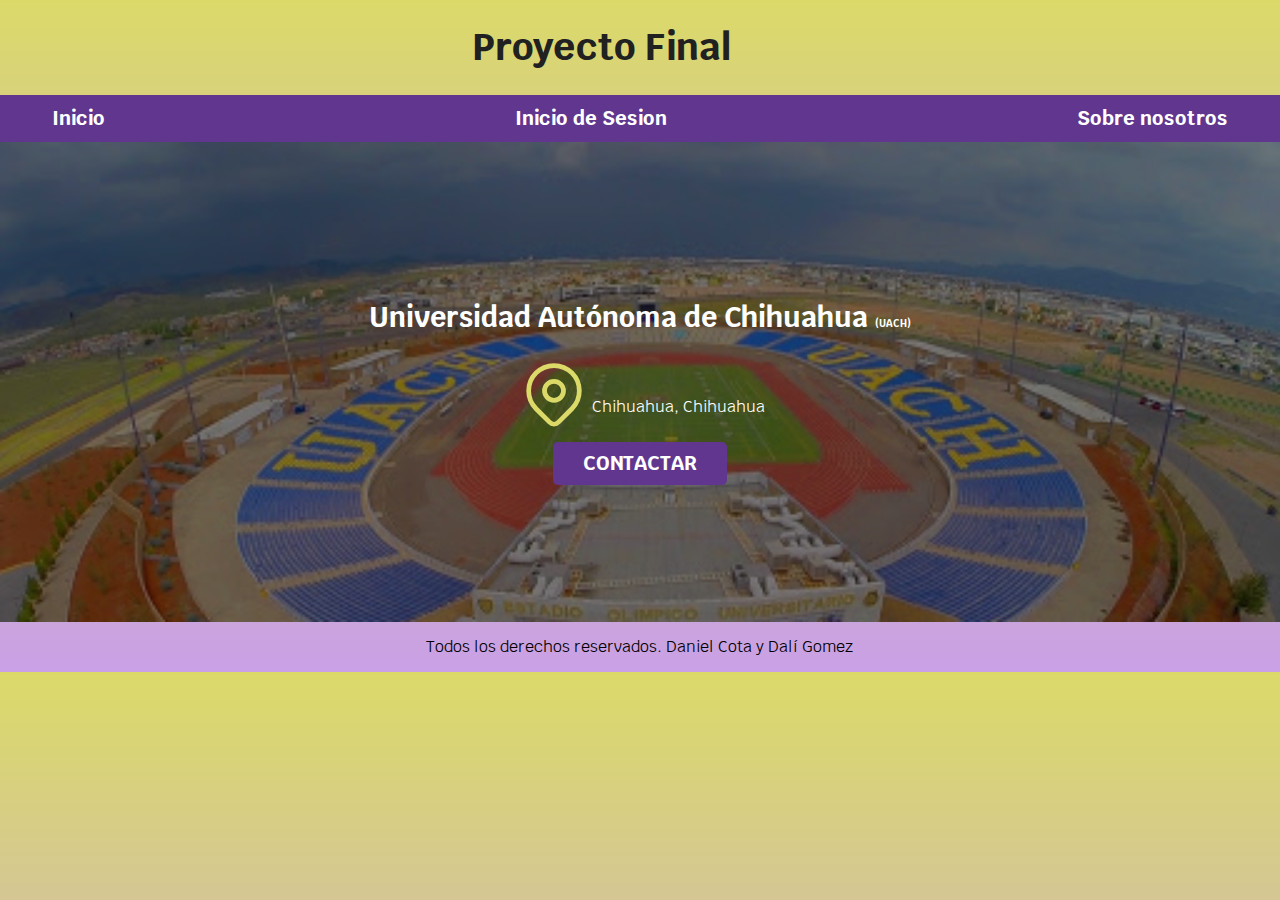
==== commit ab8d08bc: "Se agregó la pagina inicio de sesion" ====
--- a/index.html
+++ b/index.html
@@ -21,8 +21,7 @@
     <div class="nav-bg">
         <nav class="navegacion_principal contenedor ">
             <a href="index.html">Inicio</a>
-            <a href="alumno.html">Alumno</a>
-            <a href="profesor.html">Profesor</a>
+            <a href="inicio_sesion.html">Inicio de Sesion</a>
             <a href="acerda_de.html">Sobre nosotros</a>
         </nav>
     </div>
--- a/css/styles.css
+++ b/css/styles.css
@@ -33,7 +33,7 @@
     margin: 0 auto;
 }
 
-.boton {
+.boton, .boton__enviar {
     background-color: var(--secundario);
     color: var(--blanco);
     padding: 1rem 3rem;
@@ -49,7 +49,7 @@
 }
 
 @media (min-width: 768px) {
-    .boton {
+    .boton, .boton__enviar {
         width: auto;
     }
 }
@@ -88,15 +88,12 @@
     text-align: center;
     font-size: var(--fuente-principal);
     color: var(--negro);
-}
-
-.titulo span {
-    font-size: 2rem;
+    padding-right: 7.7rem;
 }
 
     /* Utilidades */
 
-.w-100 {
+.w-100, .boton__enviar {
     width: 100%;
 }
 
@@ -121,7 +118,6 @@
 .navegacion_principal {
     display: flex;
     flex-direction: column;
-    padding: 0.2rem;
 }
 
 @media (min-width: 768px) {
@@ -247,7 +243,16 @@
     color: var(--blanco);
 }
 
-
+.registro,
+.inicio__sesion {
+    margin-bottom: 1rem;
+}
+.registro label {
+    color: var(--blanco);
+    font-weight: 700;
+    margin-bottom: .5rem;
+    display: block;
+}
 @media (min-width: 768px) {
     .contenedor-campos {
         display: grid;
--- a/css/styles.css
+++ b/css/styles.css
@@ -33,7 +33,7 @@
     margin: 0 auto;
 }
 
-.boton {
+.boton, .boton__enviar {
     background-color: var(--secundario);
     color: var(--blanco);
     padding: 1rem 3rem;
@@ -49,7 +49,7 @@
 }
 
 @media (min-width: 768px) {
-    .boton {
+    .boton, .boton__enviar {
         width: auto;
     }
 }
@@ -88,15 +88,12 @@
     text-align: center;
     font-size: var(--fuente-principal);
     color: var(--negro);
-}
-
-.titulo span {
-    font-size: 2rem;
+    padding-right: 7.7rem;
 }
 
     /* Utilidades */
 
-.w-100 {
+.w-100, .boton__enviar {
     width: 100%;
 }
 
@@ -121,7 +118,6 @@
 .navegacion_principal {
     display: flex;
     flex-direction: column;
-    padding: 0.2rem;
 }
 
 @media (min-width: 768px) {
@@ -247,7 +243,16 @@
     color: var(--blanco);
 }
 
-
+.registro,
+.inicio__sesion {
+    margin-bottom: 1rem;
+}
+.registro label {
+    color: var(--blanco);
+    font-weight: 700;
+    margin-bottom: .5rem;
+    display: block;
+}
 @media (min-width: 768px) {
     .contenedor-campos {
         display: grid;
